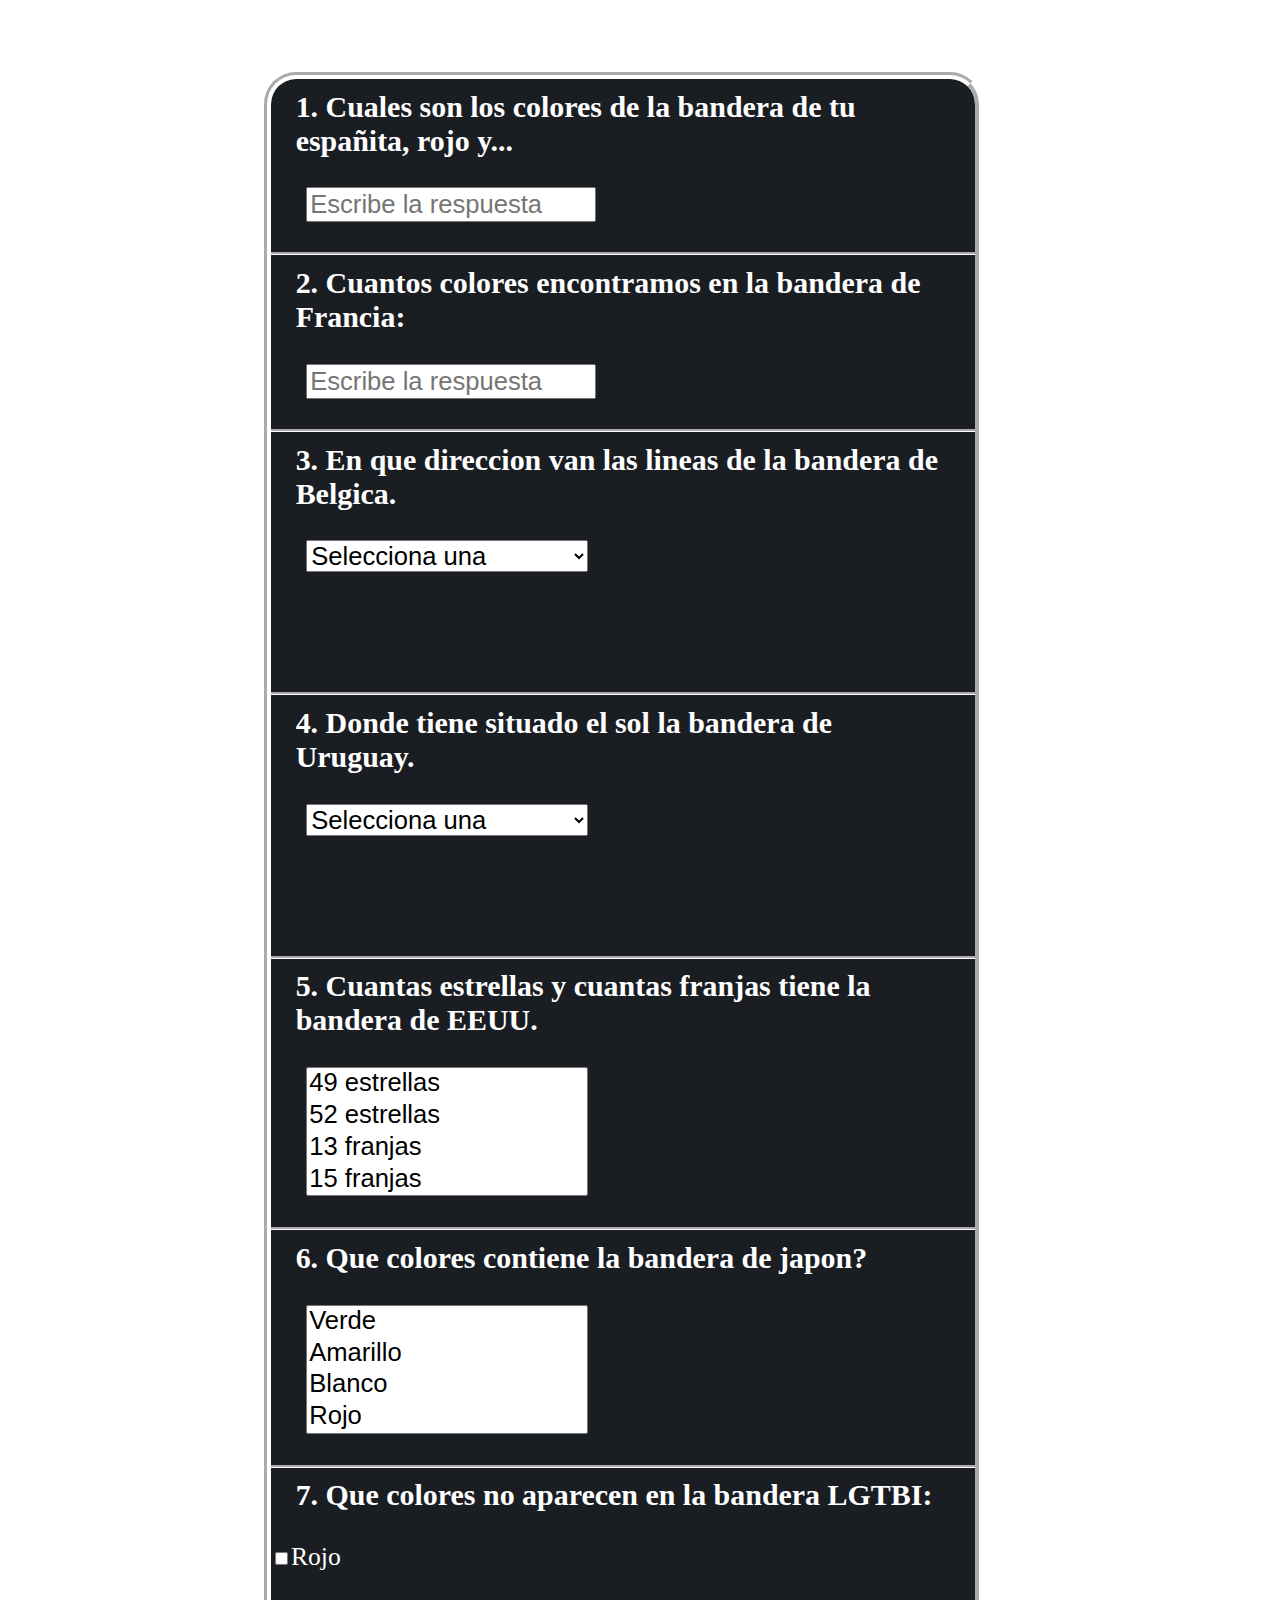
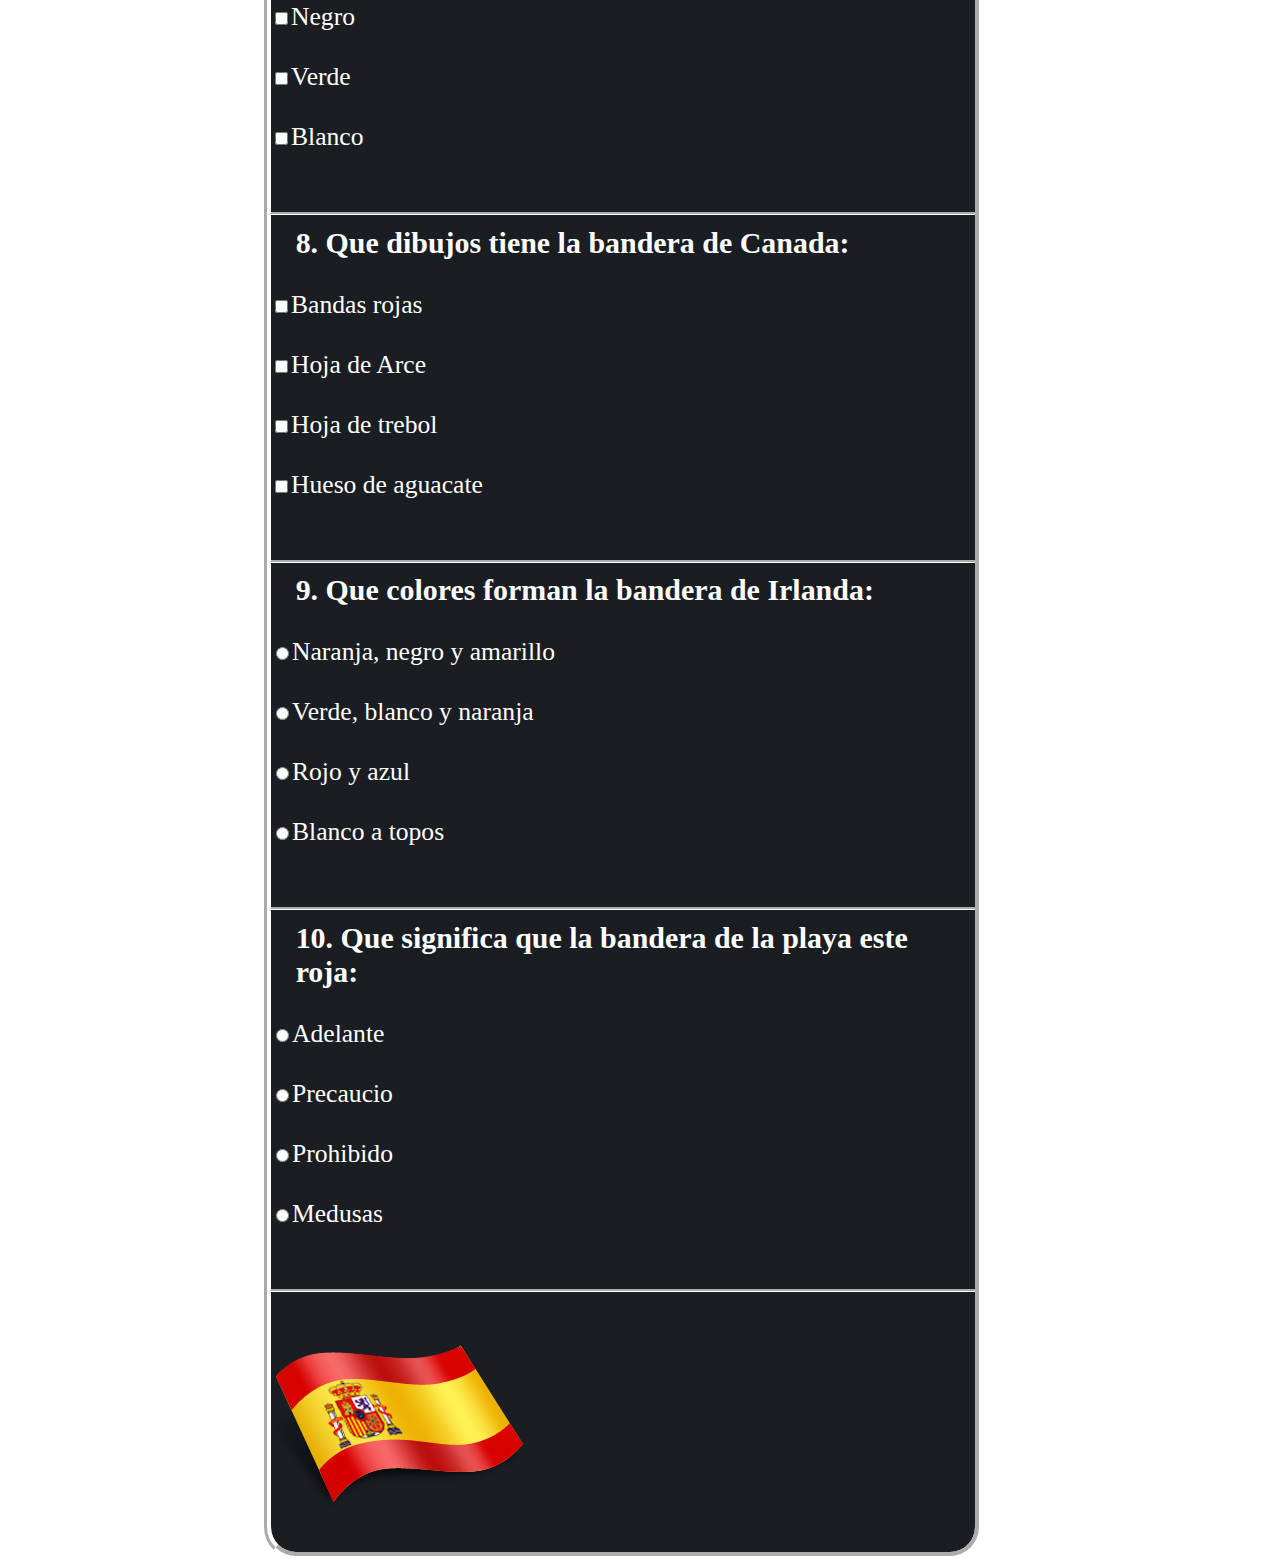
==== pregunta1.html @ 8f913bdc "Add files via upload" ====
<!DOCTYPE html>
<html>
	<head>
		<meta charset="UTF-8">
		<meta name="viewport" content="width=device-width, initial-scale=1.0">
		<title>Tasca 14</title>
		<link rel='stylesheet' media='screen and (min-width: 721px)' href='css/desktop.css'>
		<link rel='stylesheet' media='screen and (max-width: 720px)' href='css/movile.css'>
		<script src="js/js.js"></script>

	</head>
	<body>

		<div id="preguntas">
			<form id="formulario">
				<div class="tipos" id="pregunta1">
					<h3 id="q1">Pregunta 1</h3>
					<input type='text' id="text1" placeholder="Escribe la respuesta" >
					<br>
					<br>
				</div>
				<div class="tipos" id="pregunta2">
					<h3 id="q2">Pregunta 2</h3>
					<input type='text' placeholder="Escribe la respuesta" >
					<br>
					<br>
				</div>
				<div class="tipos" id="pregunta3">
					<h3 id="q3">Pregunta 3 </h3>
					<select>
						<option value ="-1">Selecciona una</option>
					</select>
					<br>
					<br>
					<br>
					<br>
					<br>
				</div>
				<div class="tipos" id="pregunta4">
					<h3 id="q4">Pregunta 4</h3>
					<select>
						<option value ="-1">Selecciona una</option>
					</select>
					<br>
					<br>
					<br>
					<br>
					<br>
				</div>
				<div class="tipos" id="pregunta5">
					<h3 id="q5">Pregunta 5</h3>
					<select multiple>
					</select>
					<br>
					<br>
				</div>
				<div class="tipos" id="pregunta6">
					<h3 id="q6">Pregunta 6</h3>
					<select multiple>
					</select>
					<br>
					<br>
				</div>
				<div class="tipos checkbox" id="pregunta7">
					<h3 id="q7">Pregunta 7</h3>
				</div>
				<div class="tipos checkbox" id="pregunta8">
					<h3 id="q8">Pregunta 8</h3>
				</div>
				<div class="tipos radio" id="pregunta9">
					<h3 id="q9">Pregunta 9</h3>
				</div>
				<div class="tipos radio" id="pregunta10">
					<h3 id="q10">Pregunta 10</h3>
				</div>
				<div id="boton">
					<input id="submit" type="image" name="boton" src="images/españita.png" alt="submit">
				</div>
			</form>

		</div>

		<div id="contenedor">
			<div id="Resultado">
				<div id="nota">
				</div>
			</div>
		</div>


	</body>
</html>
---- css/desktop.css ----
body,html{
	background-image:url("../img/Fondo.png");
	background-repeat:no-repeat;
	background-attachment:fixed;
	background-size:cover;
}

/*Página del formulario*/
#icono{
	position:relative;
	text-align:center;
	background-color:#1a1e23;
	color:white;
	width:8.5%;
	height:8.5%;
	margin-left:42%;
	margin-right:40%;
	margin-top:3%;
	border-width:4.5px;
	border-style:groove;
	border-color:white;
}

#logo{
	position:relative;
	width:90%;
	height:90%;
	margin-right:5%;
	margin-top:5%;
	margin-left:5%;
	margin-bottom:5%;
}

#preguntas{
	border-width:7.5px;
	position: absolute;
	border-style:groove;
	border-color:white;
	background-color:#1a1e23;
	border-radius: 32px 32px 32px 32px;
	-moz-border-radius: 32px 32px 32px 32px;
	-webkit-border-radius: 32px 32px 32px 32px;
	color:white;
	margin-left:20%;
	margin-right:20%;
	margin-top:5%;
	width:55%;
}

#formulario{
	height:100%;
	width:100%;
}

textarea{
	margin-left:5%;
}

select{
	margin-left:5%;
	width:40%;
	font-size:2vw
}

input[type=text]{
	margin-left:5%;
	width:40%;
	font-size:2vw
}

checkbox{
	margin-left:5%;

}

.tipos{
	margin-top:1.5%;
	font-size:2vw;
}

#pregunta1{
	border-bottom:3px groove white;
	height:8.5%;
}

#pregunta2{
	border-bottom:3px groove white;

}

#pregunta3{
	border-bottom:3px groove white;

}

#pregunta4{
	border-bottom:3px groove white;
	height:8.5%;
}

#pregunta5{
	border-bottom:3px groove white;
	height:8.5%;
}

#pregunta6{
	border-bottom:3px groove white;
	height:8.5%;
}

#pregunta7{
	border-bottom:3px groove white;
	height:8.5%;
}

#pregunta8{
	border-bottom:3px groove white;
	height:8.5%;
}

#pregunta9{
	border-bottom:3px groove white;
	height:8.5%;
}

#pregunta10{
	border-bottom:3px groove white;
	height:8.5%;

}

#boton{
	height:8.5%;
}

h3{
	margin-top:1%;
	margin-left:3.5%;
	margin-right:3.5%;
}

#contenedor{
	display:none;
	border-width:7.5px;
	position: absolute;
	border-style:groove;
	border-color:white;
	background-color:#1a1e23;
	border-radius: 32px 32px 32px 32px;
	-moz-border-radius: 32px 32px 32px 32px;
	-webkit-border-radius: 32px 32px 32px 32px;
	color:white;
	margin-left:20%;
	margin-right:20%;
	margin-top:5%;
	font-size:2vw;
	width:55%;
}

h4{
	margin-left:2%;
	margin-top:2%;
}

/*Página principal*/
#cabecera{
	position:relative;
	text-align:center;
	background-color:#1a1e23;
	color:white;
	width:8.5%;
	height:8.5%;
	margin-left:42%;
	margin-right:40%;
	margin-top:3%;
	border-width:4.5px;
	border-style:groove;
	border-color:white;
}
#logo2{
	position:relative;
	width:90%;
	height:90%;
	margin-right:5%;
	margin-top:5%;
	margin-left:5%;
	margin-bottom:5%;
}
#menu{
	width:55%;

	margin-left:20%;
	margin-right:20%;

}
ul {
	padding:0;
	list-style-type: none;
	overflow: hidden;
	background-color: #1a1e23;
	font-size:2vw;
	border-width:4.5px;
	border-style:groove;
	border-color:white;
}
#infobot{
	background-color:#525151;
}
li {
	float: left;
	cursor: pointer;
	display: block;
	color: white;
	text-align: center;
	padding:1%;


}
#informacion{
	width:55%;
	margin:0;
	margin-left:20%;
	margin-right:20%;
	background-color: #1a1e23;
	font-size:2vw;
	color:white;
	border-width:4.5px;
	border-style:groove;
	border-color:white;
}
#examen{
	display:none;
	width:55%;
	margin:0;
	margin-left:20%;
	margin-right:20%;
	background-color: #1a1e23;
	font-size:2vw;
	color:white;
	border-width:4.5px;
	border-style:groove;
	border-color:white;
}
#about{
	display:none;
	width:55%;
	margin:0;
	margin-left:20%;
	margin-right:20%;
	background-color: #1a1e23;
	font-size:2vw;
	color:white;
	border-width:4.5px;
	border-style:groove;
	border-color:white;
}
#examenboton{
	margin-left:33%;
	color:#CFCFCF;
}
#volver{
	margin-left:30%;
	color:#CFCFCF;

}
h2{
	margin:0;
	padding-left:5%;
	padding-top:1.5%;


}
---- css/movile.css ----
body {
	font-family: "poller_oneregular",verdana, times, serif;
	width:980px;
	background-image: url(../images/tablet.jpg), url(../images/sheldon_ame.jpg), url(../images/televisor.jpg) ;
	background-color: grey;
	background-position: 1100px 300px, 265px 140px,10px -30px;
	background-size: 350px 400px, 800px 450px, 1500px 800px;
	background-repeat: no-repeat, no-repeat,no-repeat;
	border-radius:25px;
}
div.info {
	background-color:rgba(213, 196, 187, 0.2);
	margin: auto;
	margin-left:250px;
	color:black;
	font-size: 1em;
	font-weight: bold;
	text-align:center;
	width:220px;
}
div.info p {
	margin-top:-10px;
}
#tablet{
	margin:-200px 0px 0px 1090px;
	width:400px;
}
#like {
	margin-top:30px;
	margin-left: 180px;
}
#logo {
	margin:0px 0px 0px 80px ;
	width:150px;
	height: 150px;
	padding-bottom: 0px;
	background-image: url(../images/logo.png);
	background-size:150px 150px;
}
#logo:hover {
	margin:0px 0px 0px 80px ;
	width:150px;
	height: 150px;
	padding-bottom: 0px;
	background-image: url(../images/logo_neg.png);
	background-size:150px 150px;
	z-index: 999;
}
a.logo p {
	margin-top:0px;
	margin-left:120px;
	margin-bottom: -15px;
}
#tablet2{
	margin:-250px 0px 0px 990px;
	width:400px;
}
#page {
	width: 60%;
	margin:0 2%;
}
header {
	display:block;
	position:absolute;
	margin:-50px 0px 0px 720px;
}
#formulario {
	width:700px;
	height:370px;
	position:relative;
	margin:150px 300px 0 247px;
}
#formulario h2 {
	color:black;
	padding:15px;
	width:200px;
	margin:0px 0px 10px -20px;
}
#formulario2 {
	width:220px;
	height:300px;
	position:relative;
	margin:150px 100px 0 510px;
	background-color:rgba(213, 196, 187, 0.2);
	color:black;
	font-weight: bold;
}
#formulario2 h2 {
	color:black;
	padding:15px;
	width:300px;
	margin:10px 100px 10px -50px;
}
#boton  {
	color:white;
	font-weight: bold;
	padding:10px 0 10px 0;
	width:50px;
	background:black;
	margin-left:270px;
}
#boton2  {
	color:white;
	font-weight: bold;
	padding:10px;
	background:black;
	margin:50px 0 0 120px;
	margin-left:160px;
	width:100px;
	border-radius:20px;
}
#boton3  {
	color:white;
	font-weight: bold;
	padding:10px;
	width:70px;
	background:black;
	margin:50px 0 0 100px;
}
#boton4  {
	color:white;
	font-weight: bold;
	padding:10px;
	width:70px;
	background:black;
	margin:50px 0 0 80px;
}
#boton {
	margin-left:66px;
	width:100px;
	border-radius:20px;
}
#boton3 {
	position:relative;
	margin:120px 0px 0px -20px;
	width:100px;
	border-radius:20px;
}
#log {
	width:220px;
	height:220px;
	background-image: url(../images/logo.png);
	margin:100px 0px -20px 130px ;
}
#log:hover {
	width:220px;
	height:220px;
	background-image: url(../images/logo_neg.png);
	margin:100px 0px -20px 130px ;
}
a.logo img {
	margin:10px 0px -20px 40px ;
	width:150px;
	height: 150px;
	padding-bottom: 10px;
}
a.logofin {
	margin:250px 0px -20px 165px ;
	width:150px;
	height: 150px;
	padding-bottom: 10px;
	background-image: url(../images/logo.png);
}
a.logofin :hover {
	margin:160px 0px -20px 165px ;
	width:150px;
	height: 150px;
	padding-bottom: 0px;
	background-image: url(../images/logo_neg.png);
}
a.logofin  {
	margin-top:30px;
	margin-left:205px;
}
ul.centrado2 {
	margin:-50px 0px 0px 185px;
	float:left;
}
ul.centrado2 li {
	margin-top:20px;
	padding-top:10px;
	padding-bottom:10px;
	text-align:center;
	border:5px solid black;
	border-radius:20px;
	list-style-type:none;
	text-decoration:none;
}
ul.centrado {
	margin:-95px 0px 0px 115px;
	float:left;
}
ul.centrado li {
	margin-top:20px;
	padding-top:10px;
	padding-bottom:10px;
	text-align:center;
	border:5px solid black;
	border-radius:20px;
	list-style-type:none;
	text-decoration:none;
}
ul.izquierda {
	margin:0px 0px 0px 100px;
	float:left;
}
ul.izquierda li {
	margin-top:20px;
	padding-top:10px;
	padding-bottom:10px;
	text-align:center;
	border:5px solid black;
	border-radius:20px;
	list-style-type:none;
	text-decoration:none;
}
ul.derecha {
	margin:0px 30px 0px 0px;
	padding-left:10px;
	float:right;
}
ul.derecha li {
	margin-top:20px;
	list-style-type:none;

	text-decoration:none;
	padding-bottom:10px;
	padding-top:10px;
	text-align:center;
	border:5px solid black;
	border-radius:20px;
}
form.formul3{
	margin:50px 0px 0px 0px;
}
form.formul {
	margin:50px 0px 0px 0px;
}
form.formul2 {
	margin:200px 0px 0px 0px;
}
form.formul3 {
	margin:200px 0px 0px 0px;
}
form.formul4 {
	margin:250px 0px 0px 30px;
}
ul.formul  li {
	list-style-type:none;

	text-decoration:none;
	width:180px;
}
ul.formul2  li {
	margin:30px 0px 0px 0px;
	list-style-type:none;
	text-decoration:none;
	width:80px;
	border:5px solid black;
	border-radius:20px;
}
ul.formul3 {
	margin:170px 0px 0px 170px;
	list-style-type:none;

	text-decoration:none;
	width:80px;
	border-radius:20px;
}
ul.formul input, textarea {
	width:200px;
	margin-top:15px;
	margin-left: 0px;
	padding:10px;
	text-align: center;
}
ul.formul3 input, textarea {
	width:50px;
	margin-top:0px;
	padding:10px;
	text-align: center;
}
ul.formul2 input, textarea {
	width:50px;
	font-weight: bold;
}
input::-webkit-input-placeholder {
  color: black;
  font-weight: bold;
	padding:15px;
	position:relative;
	text-align: center;
}
textarea::-webkit-input-placeholder {
  color: black;
  font-weight: bold;
	padding:15px;
	position:relative;
	text-align: center;
}
input.placeholder {
	margin-left:100px;
}
select {
	width:50px;
	color:white;
	background-color:black;
}
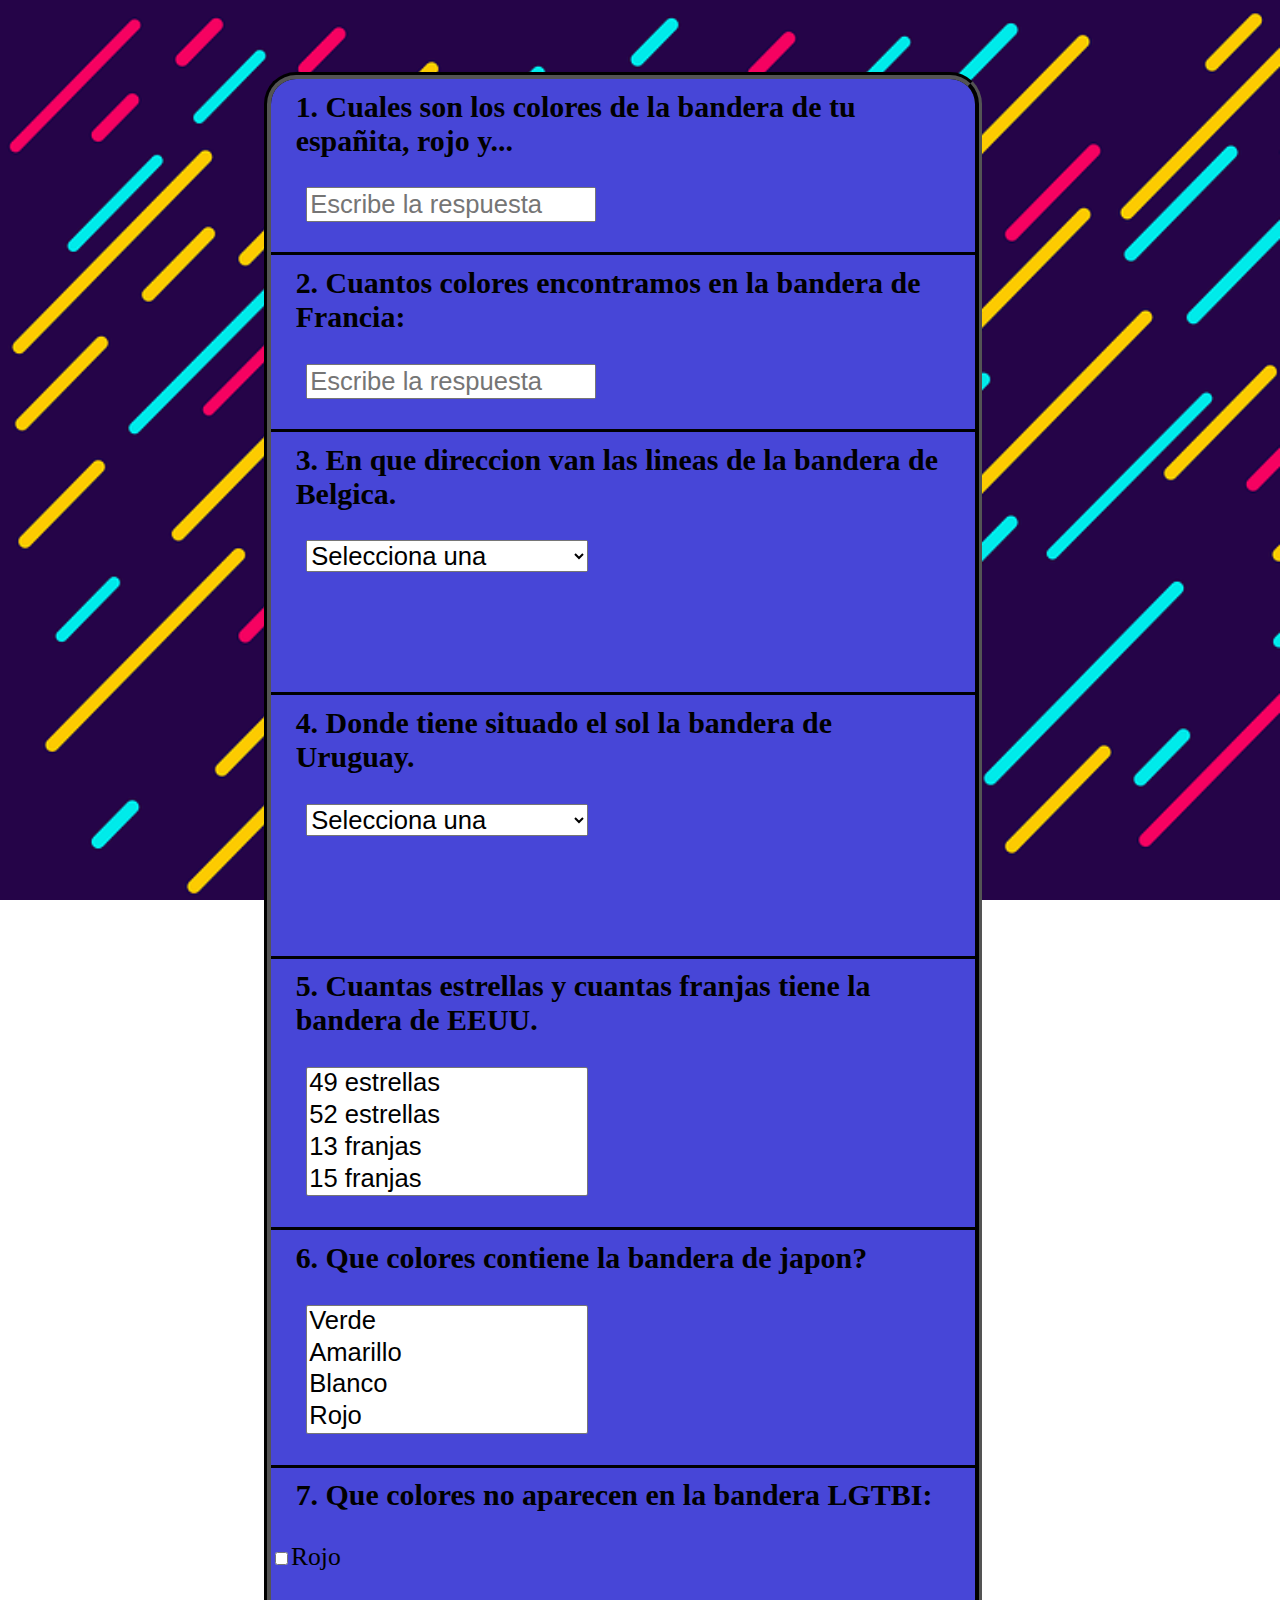
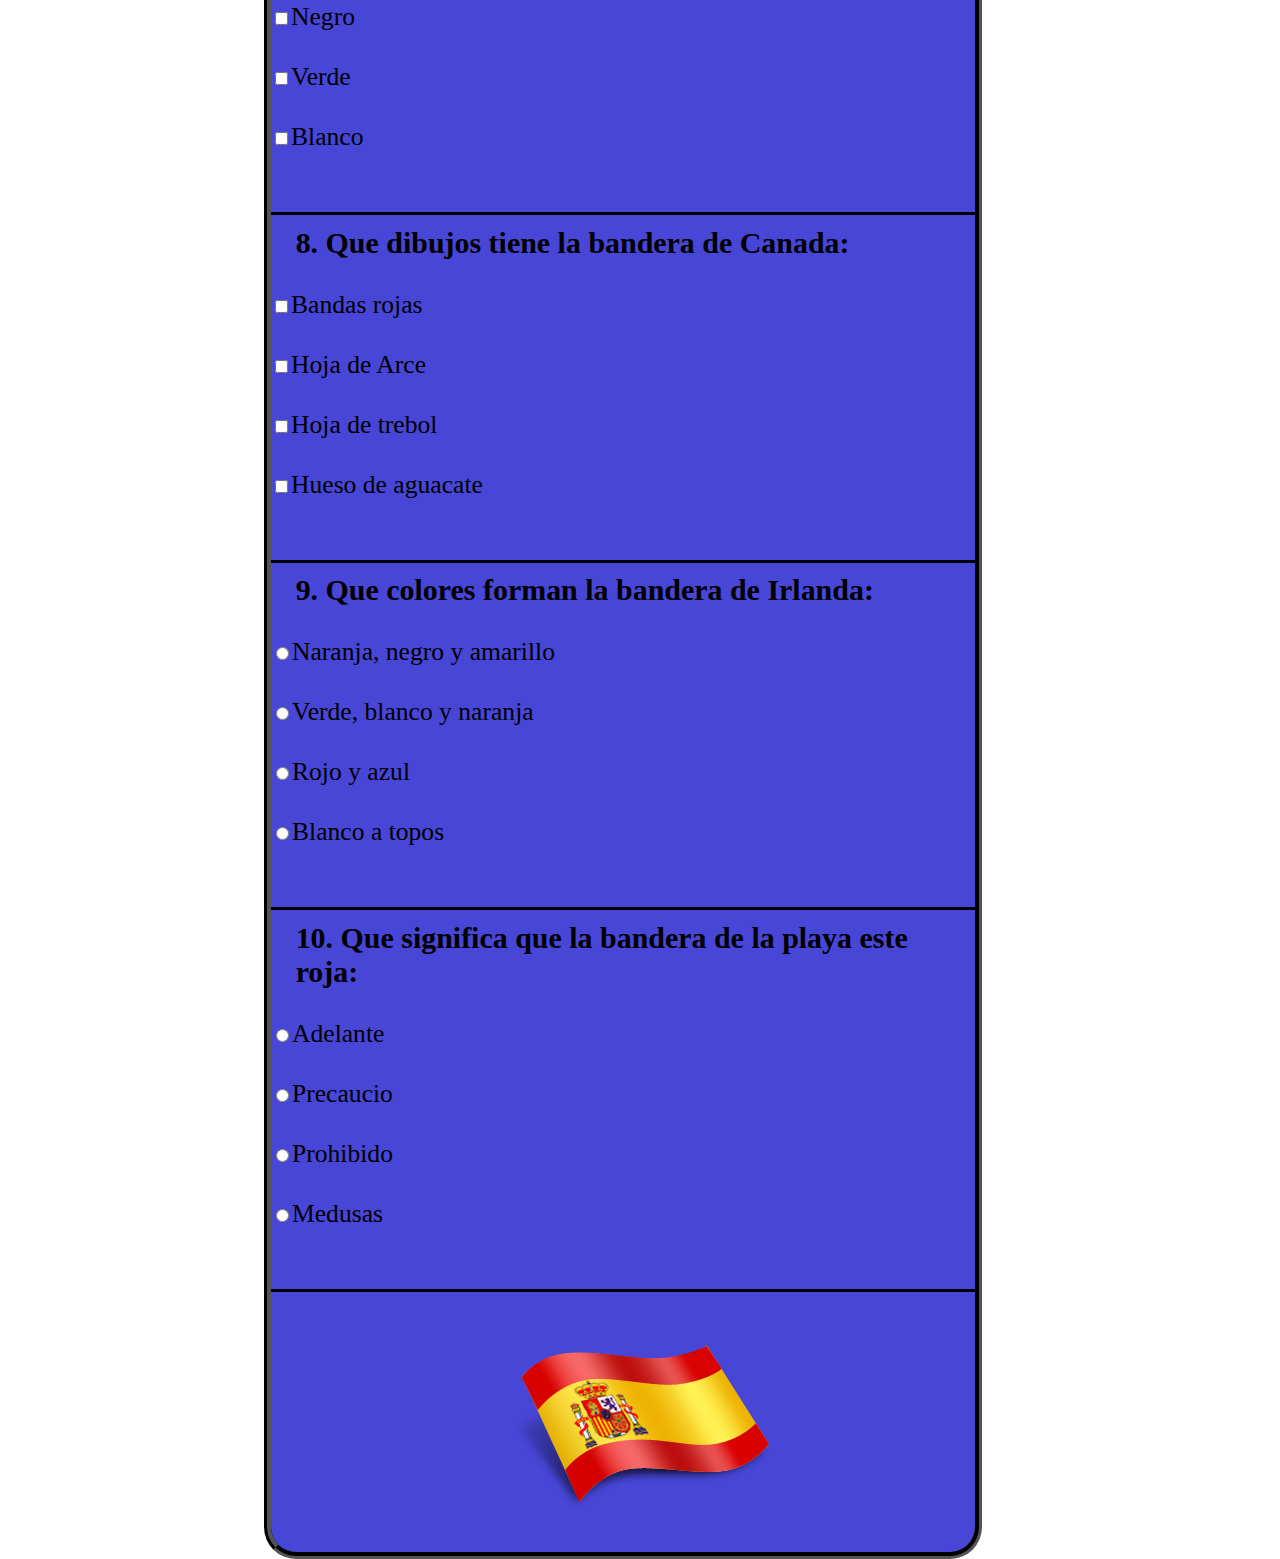
==== commit 5b77f5ae: "Add files via upload" ====
--- a/pregunta1.html
+++ b/pregunta1.html
@@ -5,7 +5,7 @@
 		<meta name="viewport" content="width=device-width, initial-scale=1.0">
 		<title>Tasca 14</title>
 		<link rel='stylesheet' media='screen and (min-width: 721px)' href='css/desktop.css'>
-		<link rel='stylesheet' media='screen and (max-width: 720px)' href='css/movile.css'>
+		<link rel='stylesheet' media='screen and (max-width: 720px)' href='css/desktop.css'>
 		<script src="js/js.js"></script>
 
 	</head>
@@ -73,7 +73,7 @@
 				<div class="tipos radio" id="pregunta10">
 					<h3 id="q10">Pregunta 10</h3>
 				</div>
-				<div id="boton">
+				<div id="boton1">
 					<input id="submit" type="image" name="boton" src="images/españita.png" alt="submit">
 				</div>
 			</form>
--- a/css/desktop.css
+++ b/css/desktop.css
@@ -1,10 +1,38 @@
 body,html{
-	background-image:url("../img/Fondo.png");
+	background-image: url(../images/fondo.png);
 	background-repeat:no-repeat;
 	background-attachment:fixed;
 	background-size:cover;
 }
 
+.info {
+	width:700px;
+	height:auto;
+	position:relative;
+	margin:auto;
+	text-align:center;
+	background-color:#1fb8b9;
+	border-radius: 15px;
+	color:black;
+	font-size:2em;
+}
+#intro {
+	position:relative;
+	margin:auto;
+	height:50%;
+	width:290px;
+	font-size:2em;
+	border-radius: 15px;
+}
+#intro li{
+	padding:10px;
+	width:250px;
+	float:left;
+}
+#intro input[type=text]{
+	margin-left:5%;
+	width:90%;
+}
 /*Página del formulario*/
 #icono{
 	position:relative;
@@ -20,8 +48,33 @@
 	border-style:groove;
 	border-color:white;
 }
-
-#logo{
+#logo {
+	margin:auto ;
+	width:150px;
+	height: 150px;
+	padding-bottom: 0px;
+	background-image: url(../images/logo.png);
+	background-size:150px 150px;
+}
+#logo:hover {
+	margin:auto;
+	width:150px;
+	height: 150px;
+	padding-bottom: 0px;
+	background-image: url(../images/logo_neg.png);
+	background-size:150px 150px;
+	z-index: 999;
+}
+a.logo p {
+	margin-top:0px;
+	margin-left:46%;
+	margin-bottom: -15px;
+	color:white;
+	font-size:2em;
+	list-style-type: none;
+}
+
+#logo3{
 	position:relative;
 	width:90%;
 	height:90%;
@@ -35,12 +88,12 @@
 	border-width:7.5px;
 	position: absolute;
 	border-style:groove;
-	border-color:white;
-	background-color:#1a1e23;
+	border-color:black;
+	background-color:#4746d7;
 	border-radius: 32px 32px 32px 32px;
 	-moz-border-radius: 32px 32px 32px 32px;
 	-webkit-border-radius: 32px 32px 32px 32px;
-	color:white;
+	color:black;
 	margin-left:20%;
 	margin-right:20%;
 	margin-top:5%;
@@ -79,58 +132,64 @@
 }
 
 #pregunta1{
-	border-bottom:3px groove white;
+	border-bottom:3px solid black;
 	height:8.5%;
 }
 
 #pregunta2{
-	border-bottom:3px groove white;
+	border-bottom:3px solid black;
 
 }
 
 #pregunta3{
-	border-bottom:3px groove white;
+	border-bottom:3px solid black;
 
 }
 
 #pregunta4{
-	border-bottom:3px groove white;
+	border-bottom:3px solid black;
 	height:8.5%;
 }
 
 #pregunta5{
-	border-bottom:3px groove white;
+	border-bottom:3px solid black;
 	height:8.5%;
 }
 
 #pregunta6{
-	border-bottom:3px groove white;
+	border-bottom:3px solid black;
 	height:8.5%;
 }
 
 #pregunta7{
-	border-bottom:3px groove white;
+	border-bottom:3px solid black;
 	height:8.5%;
 }
 
 #pregunta8{
-	border-bottom:3px groove white;
+	border-bottom:3px solid black;
 	height:8.5%;
 }
 
 #pregunta9{
-	border-bottom:3px groove white;
+	border-bottom:3px solid black;
 	height:8.5%;
 }
 
 #pregunta10{
-	border-bottom:3px groove white;
+	border-bottom:3px solid black;
 	height:8.5%;
 
 }
 
 #boton{
 	height:8.5%;
+	color:white;
+}
+#boton1{
+	height:8.5%;
+	color:white;
+	margin-left:35%;
 }
 
 h3{
--- a/css/desktop.css
+++ b/css/desktop.css
@@ -1,10 +1,38 @@
 body,html{
-	background-image:url("../img/Fondo.png");
+	background-image: url(../images/fondo.png);
 	background-repeat:no-repeat;
 	background-attachment:fixed;
 	background-size:cover;
 }
 
+.info {
+	width:700px;
+	height:auto;
+	position:relative;
+	margin:auto;
+	text-align:center;
+	background-color:#1fb8b9;
+	border-radius: 15px;
+	color:black;
+	font-size:2em;
+}
+#intro {
+	position:relative;
+	margin:auto;
+	height:50%;
+	width:290px;
+	font-size:2em;
+	border-radius: 15px;
+}
+#intro li{
+	padding:10px;
+	width:250px;
+	float:left;
+}
+#intro input[type=text]{
+	margin-left:5%;
+	width:90%;
+}
 /*Página del formulario*/
 #icono{
 	position:relative;
@@ -20,8 +48,33 @@
 	border-style:groove;
 	border-color:white;
 }
-
-#logo{
+#logo {
+	margin:auto ;
+	width:150px;
+	height: 150px;
+	padding-bottom: 0px;
+	background-image: url(../images/logo.png);
+	background-size:150px 150px;
+}
+#logo:hover {
+	margin:auto;
+	width:150px;
+	height: 150px;
+	padding-bottom: 0px;
+	background-image: url(../images/logo_neg.png);
+	background-size:150px 150px;
+	z-index: 999;
+}
+a.logo p {
+	margin-top:0px;
+	margin-left:46%;
+	margin-bottom: -15px;
+	color:white;
+	font-size:2em;
+	list-style-type: none;
+}
+
+#logo3{
 	position:relative;
 	width:90%;
 	height:90%;
@@ -35,12 +88,12 @@
 	border-width:7.5px;
 	position: absolute;
 	border-style:groove;
-	border-color:white;
-	background-color:#1a1e23;
+	border-color:black;
+	background-color:#4746d7;
 	border-radius: 32px 32px 32px 32px;
 	-moz-border-radius: 32px 32px 32px 32px;
 	-webkit-border-radius: 32px 32px 32px 32px;
-	color:white;
+	color:black;
 	margin-left:20%;
 	margin-right:20%;
 	margin-top:5%;
@@ -79,58 +132,64 @@
 }
 
 #pregunta1{
-	border-bottom:3px groove white;
+	border-bottom:3px solid black;
 	height:8.5%;
 }
 
 #pregunta2{
-	border-bottom:3px groove white;
+	border-bottom:3px solid black;
 
 }
 
 #pregunta3{
-	border-bottom:3px groove white;
+	border-bottom:3px solid black;
 
 }
 
 #pregunta4{
-	border-bottom:3px groove white;
+	border-bottom:3px solid black;
 	height:8.5%;
 }
 
 #pregunta5{
-	border-bottom:3px groove white;
+	border-bottom:3px solid black;
 	height:8.5%;
 }
 
 #pregunta6{
-	border-bottom:3px groove white;
+	border-bottom:3px solid black;
 	height:8.5%;
 }
 
 #pregunta7{
-	border-bottom:3px groove white;
+	border-bottom:3px solid black;
 	height:8.5%;
 }
 
 #pregunta8{
-	border-bottom:3px groove white;
+	border-bottom:3px solid black;
 	height:8.5%;
 }
 
 #pregunta9{
-	border-bottom:3px groove white;
+	border-bottom:3px solid black;
 	height:8.5%;
 }
 
 #pregunta10{
-	border-bottom:3px groove white;
+	border-bottom:3px solid black;
 	height:8.5%;
 
 }
 
 #boton{
 	height:8.5%;
+	color:white;
+}
+#boton1{
+	height:8.5%;
+	color:white;
+	margin-left:35%;
 }
 
 h3{
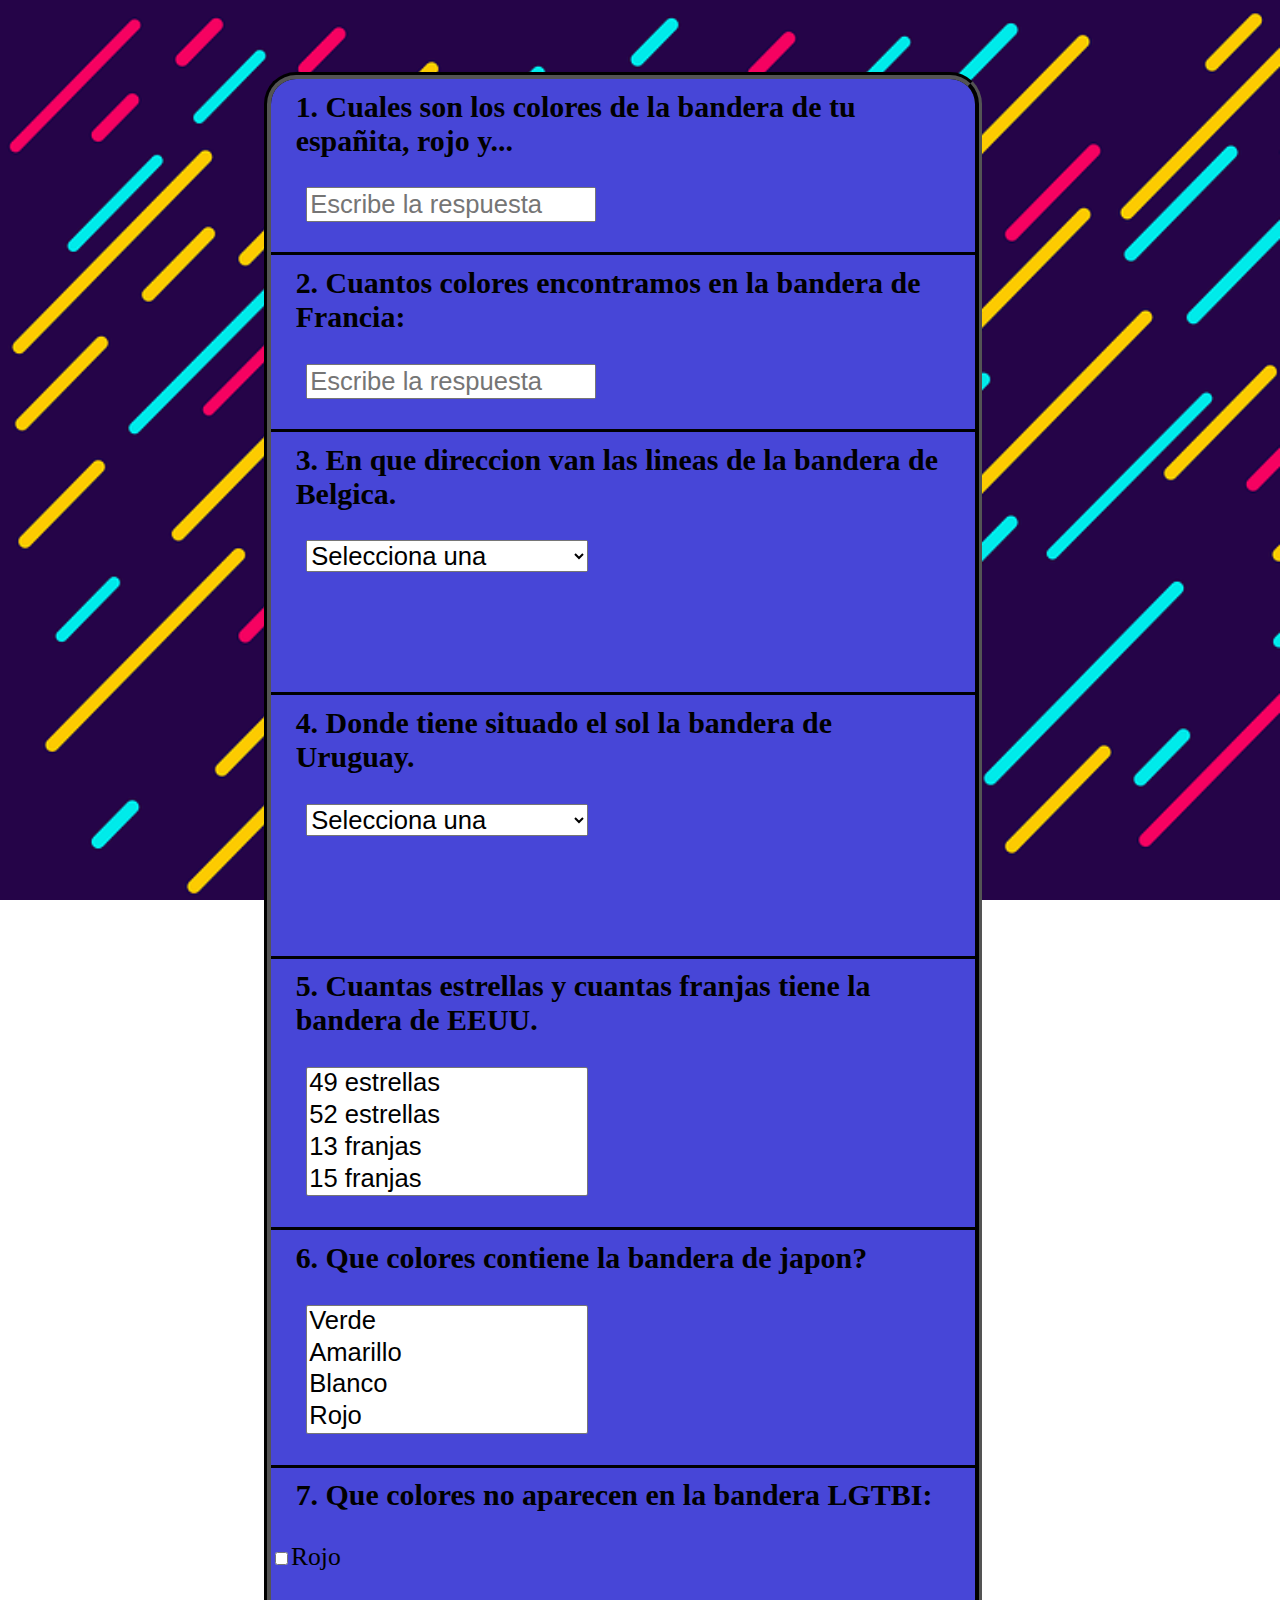
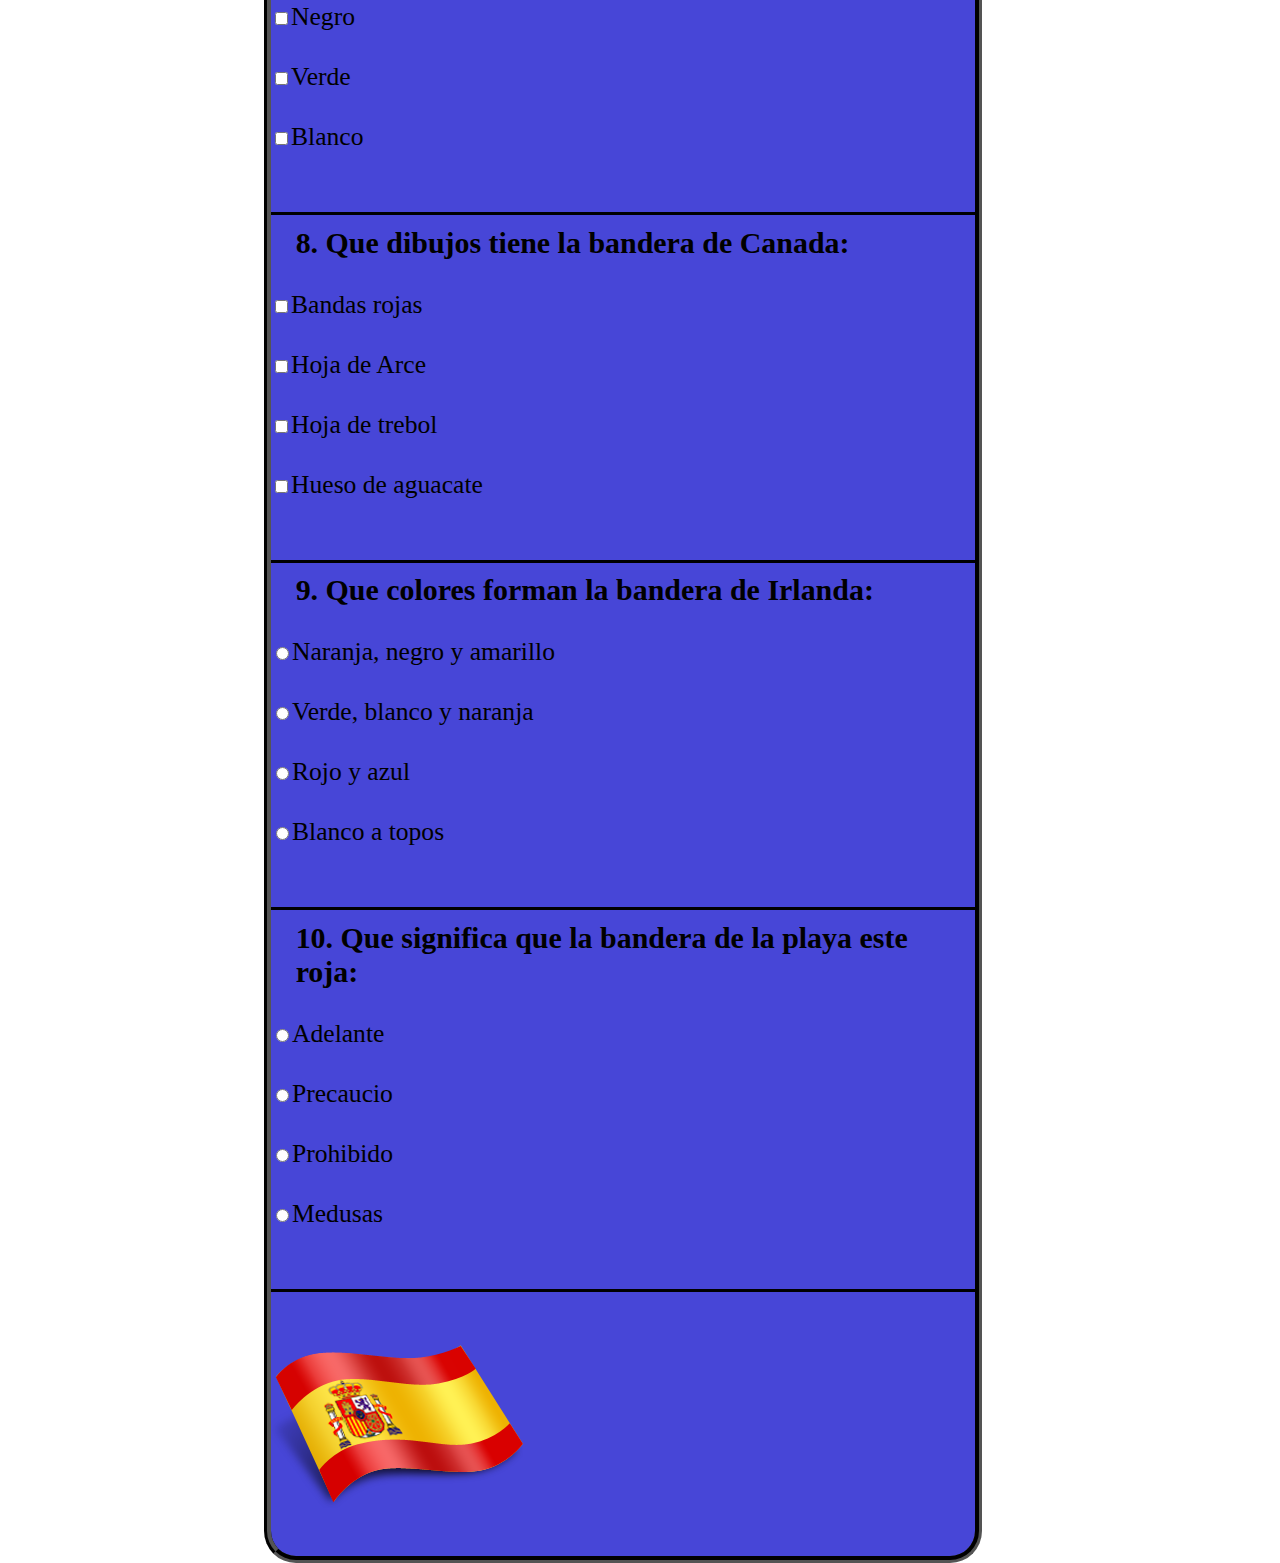
==== commit 2c9246f3: "Add files via upload" ====
--- a/pregunta1.html
+++ b/pregunta1.html
@@ -5,7 +5,7 @@
 		<meta name="viewport" content="width=device-width, initial-scale=1.0">
 		<title>Tasca 14</title>
 		<link rel='stylesheet' media='screen and (min-width: 721px)' href='css/desktop.css'>
-		<link rel='stylesheet' media='screen and (max-width: 720px)' href='css/desktop.css'>
+		<link rel='stylesheet' media='screen and (max-width: 720px)' href='css/movile.css'>
 		<script src="js/js.js"></script>
 
 	</head>
--- a/css/desktop.css
+++ b/css/desktop.css
@@ -6,7 +6,7 @@
 }
 
 .info {
-	width:700px;
+	width:75%;
 	height:auto;
 	position:relative;
 	margin:auto;
@@ -20,18 +20,19 @@
 	position:relative;
 	margin:auto;
 	height:50%;
-	width:290px;
+	width:30%;
 	font-size:2em;
 	border-radius: 15px;
 }
 #intro li{
 	padding:10px;
-	width:250px;
-	float:left;
+	width:70%;
+	margin:auto;
 }
 #intro input[type=text]{
-	margin-left:5%;
-	width:90%;
+	margin-left:20%;
+	width:100%;
+	font-size:30px;
 }
 /*Página del formulario*/
 #icono{
@@ -103,6 +104,7 @@
 #formulario{
 	height:100%;
 	width:100%;
+	font-size:2em;
 }
 
 textarea{
@@ -185,11 +187,20 @@
 #boton{
 	height:8.5%;
 	color:white;
-}
+	margin-left:35%;
+	position:relative;
+	font-size:30px;
+}
+#boton li {
+	margin:auto;
+}
+
 #boton1{
 	height:8.5%;
 	color:white;
-	margin-left:35%;
+}
+#boton1 input{
+	margin:auto;
 }
 
 h3{
@@ -204,7 +215,7 @@
 	position: absolute;
 	border-style:groove;
 	border-color:white;
-	background-color:#1a1e23;
+	background-color:#4746d7;
 	border-radius: 32px 32px 32px 32px;
 	-moz-border-radius: 32px 32px 32px 32px;
 	-webkit-border-radius: 32px 32px 32px 32px;
--- a/css/movile.css
+++ b/css/movile.css
@@ -0,0 +1,343 @@
+body,html{
+	background-image: url(../images/fondo.png);
+	background-repeat:no-repeat;
+	background-attachment:fixed;
+	background-size:cover;
+}
+
+.info {
+	width:700px;
+	height:auto;
+	position:relative;
+	margin:auto;
+	text-align:center;
+	background-color:#1fb8b9;
+	border-radius: 15px;
+	color:black;
+	font-size:2em;
+}
+#tablet{
+	width:700px;
+}
+#intro {
+	position:relative;
+	margin:auto;
+	height:50%;
+	width:90%;
+	font-size:1.5em;
+	border-radius: 15px;
+}
+#intro li{
+	padding:10px;
+	width:80%;
+	margin:auto;
+}
+#intro input[type=text]{
+	margin-left:15%;
+	width:90%;
+	font-size:50px;
+}
+/*Página del formulario*/
+#icono{
+	position:relative;
+	text-align:center;
+	background-color:#1a1e23;
+	color:white;
+	width:8.5%;
+	height:8.5%;
+	margin-left:42%;
+	margin-right:40%;
+	margin-top:3%;
+	border-width:4.5px;
+	border-style:groove;
+	border-color:white;
+}
+#logo {
+	margin:auto ;
+	width:150px;
+	height: 150px;
+	padding-bottom: 0px;
+	background-image: url(../images/logo.png);
+	background-size:150px 150px;
+}
+#logo:hover {
+	margin:auto;
+	width:150px;
+	height: 150px;
+	padding-bottom: 0px;
+	background-image: url(../images/logo_neg.png);
+	background-size:150px 150px;
+	z-index: 999;
+}
+a.logo p {
+	margin-top:0px;
+	margin-left:46%;
+	margin-bottom: -15px;
+	color:white;
+	font-size:2em;
+	list-style-type: none;
+}
+
+#logo3{
+	position:relative;
+	width:90%;
+	height:90%;
+	margin-right:5%;
+	margin-top:5%;
+	margin-left:5%;
+	margin-bottom:5%;
+}
+
+#preguntas{
+	border-width:7.5px;
+	position: absolute;
+	border-style:groove;
+	border-color:black;
+	background-color:#4746d7;
+	border-radius: 32px 32px 32px 32px;
+	-moz-border-radius: 32px 32px 32px 32px;
+	-webkit-border-radius: 32px 32px 32px 32px;
+	color:black;
+	margin-left:10%;
+	margin-right:10%;
+	margin-top:5%;
+	width:80%;
+	font-size:2em;
+}
+
+#formulario{
+	height:100%;
+	width:100%;
+	font-size:4vw
+}
+
+textarea{
+	margin-left:5%;
+	font-size:4vw
+}
+
+select{
+	margin-left:5%;
+	width:40%;
+	font-size:4vw
+}
+
+input[type=text]{
+	margin-left:5%;
+	width:40%;
+	font-size:4vw
+}
+
+checkbox{
+	margin-left:5%;
+	font-size:4vw
+
+}
+
+.tipos{
+	margin-top:1.5%;
+	font-size:4vw
+}
+
+#pregunta1{
+	border-bottom:3px solid black;
+	height:8.5%;
+}
+
+#pregunta2{
+	border-bottom:3px solid black;
+
+}
+
+#pregunta3{
+	border-bottom:3px solid black;
+
+}
+
+#pregunta4{
+	border-bottom:3px solid black;
+	height:8.5%;
+}
+
+#pregunta5{
+	border-bottom:3px solid black;
+	height:8.5%;
+}
+
+#pregunta6{
+	border-bottom:3px solid black;
+	height:8.5%;
+}
+
+#pregunta7{
+	border-bottom:3px solid black;
+	height:8.5%;
+}
+
+#pregunta8{
+	border-bottom:3px solid black;
+	height:8.5%;
+}
+
+#pregunta9{
+	border-bottom:3px solid black;
+	height:8.5%;
+}
+
+#pregunta10{
+	border-bottom:3px solid black;
+	height:8.5%;
+
+}
+
+#boton{
+	height:8.5%;
+	color:white;
+	margin-left:20%;
+	font-size:30px;
+}
+#boton1{
+	height:8.5%;
+	color:white;
+}
+#boton1 input{
+	margin-left:25%;
+}
+
+h3{
+	margin-top:1%;
+	margin-left:3.5%;
+	margin-right:3.5%;
+}
+
+#contenedor{
+	display:none;
+	border-width:7.5px;
+	position: absolute;
+	border-style:groove;
+	border-color:white;
+	background-color:#4746d7;
+	border-radius: 32px 32px 32px 32px;
+	-moz-border-radius: 32px 32px 32px 32px;
+	-webkit-border-radius: 32px 32px 32px 32px;
+	color:white;
+	margin-left:20%;
+	margin-right:20%;
+	margin-top:5%;
+	font-size:2vw;
+	width:55%;
+}
+
+h4{
+	margin-left:2%;
+	margin-top:2%;
+}
+
+/*Página principal*/
+#cabecera{
+	position:relative;
+	text-align:center;
+	background-color:#1a1e23;
+	color:white;
+	width:8.5%;
+	height:8.5%;
+	margin-left:42%;
+	margin-right:40%;
+	margin-top:3%;
+	border-width:4.5px;
+	border-style:groove;
+	border-color:white;
+}
+#logo2{
+	position:relative;
+	width:90%;
+	height:90%;
+	margin-right:5%;
+	margin-top:5%;
+	margin-left:5%;
+	margin-bottom:5%;
+}
+#menu{
+	width:55%;
+
+	margin-left:20%;
+	margin-right:20%;
+
+}
+ul {
+	padding:0;
+	list-style-type: none;
+	overflow: hidden;
+	background-color: #1a1e23;
+	font-size:2vw;
+	border-width:4.5px;
+	border-style:groove;
+	border-color:white;
+}
+#infobot{
+	background-color:#525151;
+}
+li {
+	float: left;
+	cursor: pointer;
+	display: block;
+	color: white;
+	text-align: center;
+	padding:1%;
+
+
+}
+#informacion{
+	width:55%;
+	margin:0;
+	margin-left:20%;
+	margin-right:20%;
+	background-color: #1a1e23;
+	font-size:2vw;
+	color:white;
+	border-width:4.5px;
+	border-style:groove;
+	border-color:white;
+}
+#examen{
+	display:none;
+	width:55%;
+	margin:0;
+	margin-left:20%;
+	margin-right:20%;
+	background-color: #1a1e23;
+	font-size:2vw;
+	color:white;
+	border-width:4.5px;
+	border-style:groove;
+	border-color:white;
+}
+#about{
+	display:none;
+	width:55%;
+	margin:0;
+	margin-left:20%;
+	margin-right:20%;
+	background-color: #1a1e23;
+	font-size:2vw;
+	color:white;
+	border-width:4.5px;
+	border-style:groove;
+	border-color:white;
+}
+#examenboton{
+	margin-left:33%;
+	color:#CFCFCF;
+}
+#volver{
+	margin-left:30%;
+	color:#CFCFCF;
+
+}
+h2{
+	margin:0;
+	padding-left:5%;
+	padding-top:1.5%;
+
+
+}
